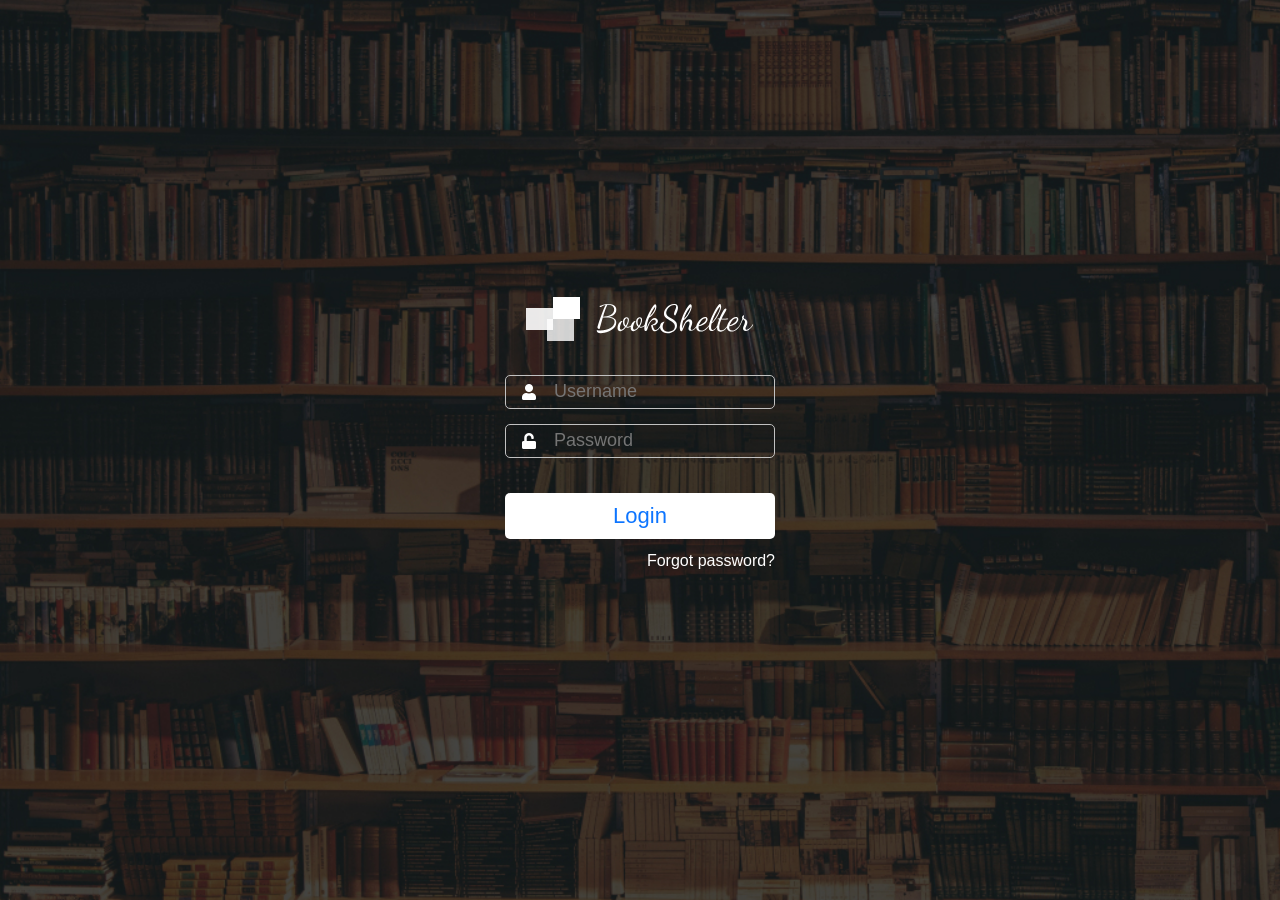
==== login.html @ a763e7e6 "add login section" ====
<!DOCTYPE html>
<html lang="en">
  <head>
    <meta charset="UTF-8" />
    <meta http-equiv="X-UA-Compatible" content="IE=edge" />
    <meta name="viewport" content="width=device-width, initial-scale=1.0" />
    <link
      rel="stylesheet"
      href="https://cdnjs.cloudflare.com/ajax/libs/font-awesome/5.8.2/css/all.css"
    />
    <link rel="stylesheet" href="./css/main.min.css" />
    <title>login</title>
  </head>
  <body>
    <section class="login">
      <div class="login__container">
        <img class="mb-1" src="./img/logo.svg" alt="logo" />
        <form class="login__form">
          <div class="login__username">
            <span><i class="fas fa-user"></i></span>
            <input
              class="input-login"
              type="text"
              placeholder="Username"
              name="login"
              autocomplete="off"
              required
            />
          </div>
          <div class="login__username">
            <span><i class="fas fa-unlock"></i></span>
            <input
              class="input-password"
              type="password"
              placeholder="Password"
              name="password"
              required
            />
          </div>
          <p id="loginError" class="login__error text-danger visually-hidden">
            Login yoki parol xato !
          </p>

          <button class="login__btn" type="submit">Login</button>
          <p class="login__forgot">Forgot password?</p>
        </form>
      </div>
    </section>

    <script src="./js/bootstrap.bundle.min.js"></script>
    <script src="./js/login.js"></script>
  </body>
</html>
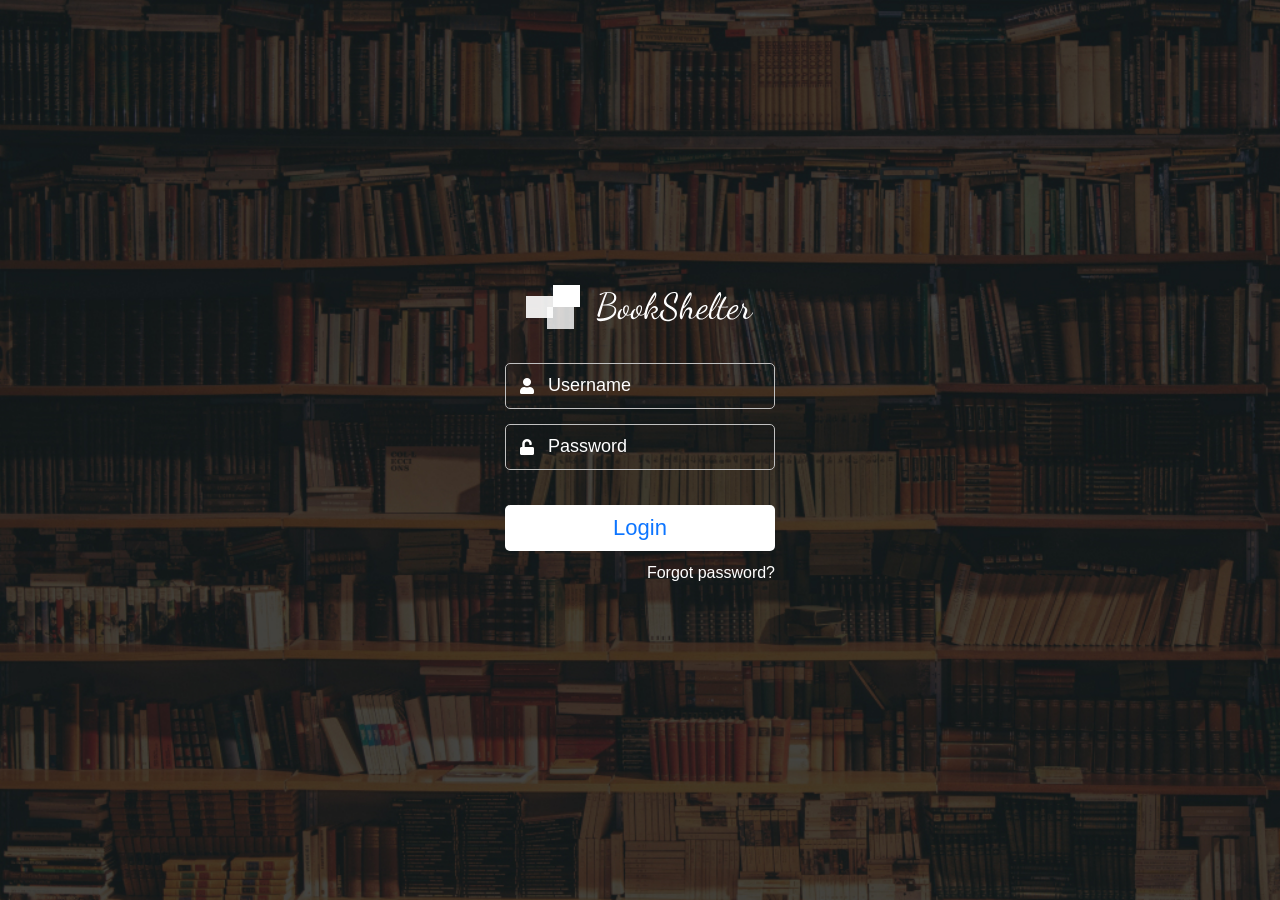
==== commit bdd0fd22: "corrected error" ====
--- a/login.html
+++ b/login.html
@@ -24,7 +24,6 @@
               placeholder="Username"
               name="login"
               autocomplete="off"
-              required
             />
           </div>
           <div class="login__username">
@@ -34,7 +33,6 @@
               type="password"
               placeholder="Password"
               name="password"
-              required
             />
           </div>
           <p id="loginError" class="login__error text-danger visually-hidden">
